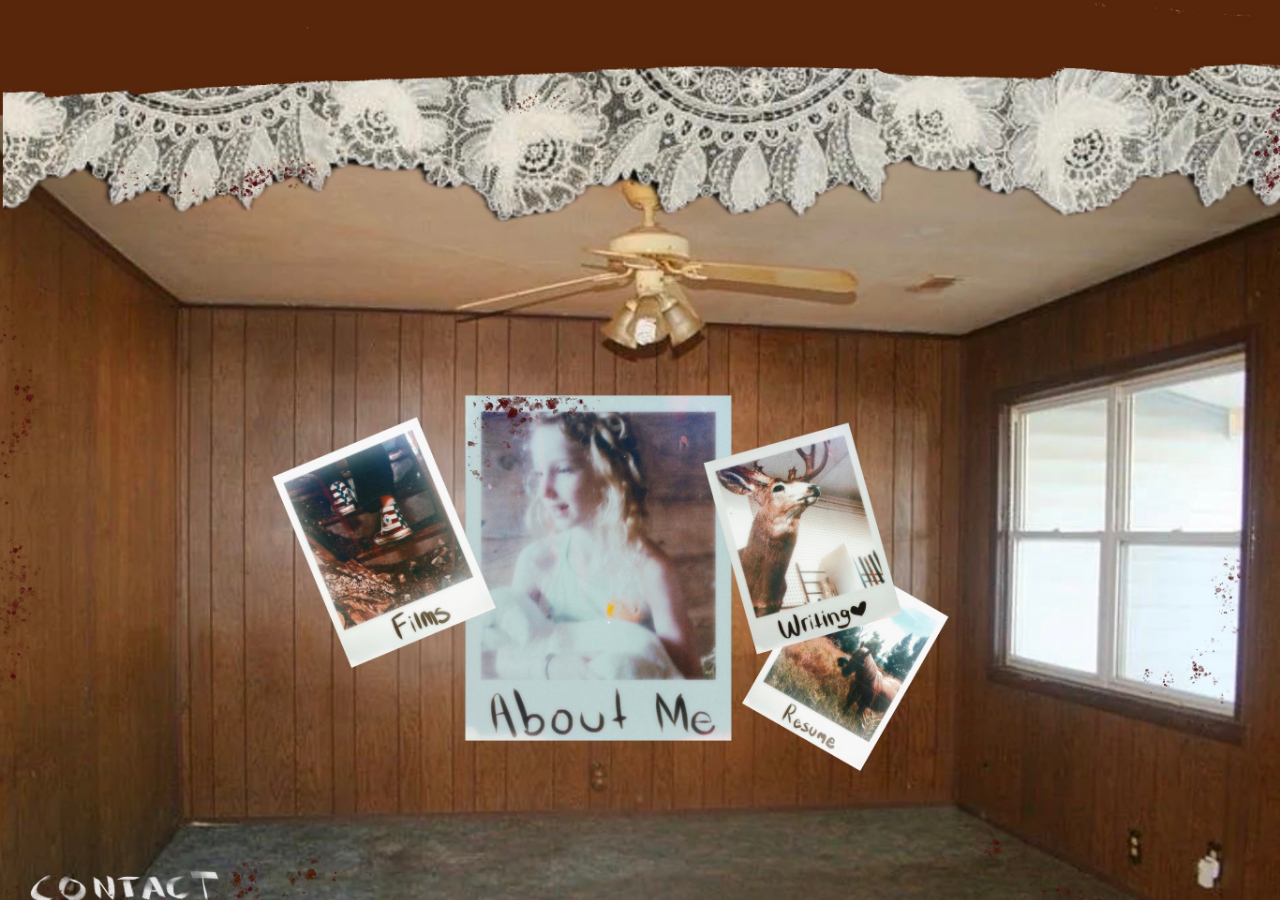
==== index.html @ 98b4d47c "Initial Anya portfolio site" ====
<!doctype html>
<html lang="en">
  <head>
    <meta charset="utf-8">
    <meta name="viewport" content="width=device-width, initial-scale=1">
    <title>Anya Gorder</title>
    <meta name="description" content="Portfolio website for film student Anya Gorder.">
    <link rel="stylesheet" href="styles.css">
  </head>
  <body class="home-page">
    <main class="room" aria-label="Anya Gorder portfolio">
      <div class="paint-strip" aria-hidden="true"></div>
      <div class="lace" aria-hidden="true"></div>
      <div class="ceiling">
        <div class="fan" aria-hidden="true">
          <span></span>
          <span></span>
          <span></span>
          <span></span>
          <i></i>
        </div>
      </div>
      <div class="back-wall" aria-hidden="true"></div>
      <div class="left-wall" aria-hidden="true"></div>
      <div class="right-wall" aria-hidden="true">
        <div class="window">
          <span></span>
          <span></span>
          <span></span>
          <span></span>
        </div>
      </div>
      <div class="floor" aria-hidden="true"></div>
      <div class="speckles speckles-left" aria-hidden="true"></div>
      <div class="speckles speckles-right" aria-hidden="true"></div>
      <div class="speckles speckles-bottom" aria-hidden="true"></div>

      <nav class="polaroids" aria-label="Portfolio sections">
        <a class="polaroid polaroid-films" href="films.html" aria-label="Films">
          <img src="assets/Films.jpeg" alt="Films" onerror="this.style.display='none'">
          <span class="fallback-card fallback-films"><b></b><em>Films</em></span>
        </a>
        <a class="polaroid polaroid-about" href="about.html" aria-label="About Me">
          <img src="assets/About Me.jpeg" alt="About Me" onerror="this.style.display='none'">
          <span class="fallback-card fallback-about"><b></b><em>About Me</em></span>
        </a>
        <a class="polaroid polaroid-writing" href="writing.html" aria-label="Writing">
          <img src="assets/Writing.jpeg" alt="Writing" onerror="this.style.display='none'">
          <span class="fallback-card fallback-writing"><b></b><em>Writing&hearts;</em></span>
        </a>
        <a class="polaroid polaroid-resume" href="resume.html" aria-label="Resume">
          <img src="assets/Resume.jpeg" alt="Resume" onerror="this.style.display='none'">
          <span class="fallback-card fallback-resume"><b></b><em>Resume</em></span>
        </a>
      </nav>

      <a class="contact-link" href="contact.html">CONTACT</a>
    </main>
  </body>
</html>
---- styles.css ----
:root {
  --paper: #f5f2e8;
  --ink: #1d1712;
  --blood: #661116;
}

* {
  box-sizing: border-box;
}

html,
body {
  min-height: 100%;
  margin: 0;
}

body {
  background: #170d08;
  color: var(--paper);
  font-family: "Marker Felt", "Bradley Hand", "Comic Sans MS", cursive;
  overflow-x: hidden;
}

a {
  color: inherit;
}

.room {
  position: relative;
  min-height: 100svh;
  width: 100vw;
  overflow: hidden;
  background: #170d08 url("assets/Background.jpeg") center center / cover no-repeat;
  isolation: isolate;
}

.room::before {
  content: "";
  position: absolute;
  inset: 0;
  pointer-events: none;
  background:
    radial-gradient(circle at 12% 96%, rgba(255, 255, 255, 0.16), transparent 2.5%),
    radial-gradient(circle at 96% 96%, rgba(255, 255, 255, 0.16), transparent 1.6%),
    linear-gradient(90deg, rgba(35, 14, 7, 0.8), transparent 10%, transparent 88%, rgba(35, 14, 7, 0.9)),
    radial-gradient(ellipse at center, transparent 48%, rgba(0, 0, 0, 0.46) 100%);
  mix-blend-mode: multiply;
  z-index: 20;
}

.home-page .room::before {
  display: none;
}

.paint-strip,
.lace,
.ceiling,
.back-wall,
.left-wall,
.right-wall,
.floor,
.speckles {
  display: none;
}

.paint-strip {
  position: absolute;
  top: 2.3%;
  left: -1.5%;
  width: 103%;
  height: 9.2%;
  background: #5b2308;
  border-top: 10px solid #050505;
  border-bottom: 10px solid #050505;
  clip-path: polygon(0 0, 11% 0, 14% 3%, 15% 17%, 15.3% 54%, 14.5% 67%, 23% 63%, 42% 58%, 58% 58%, 70% 62%, 86% 67%, 100% 64%, 100% 100%, 0 100%);
  transform: rotate(-0.8deg);
  z-index: 10;
}

.paint-strip::after {
  content: "";
  position: absolute;
  inset: 6px 0 auto 14.4%;
  height: 9px;
  background: #020202;
  transform: rotate(0.6deg);
}

.lace {
  position: absolute;
  top: 10.6%;
  left: 0;
  right: 0;
  height: 15.7%;
  z-index: 9;
  opacity: 0.92;
  filter: contrast(1.35) grayscale(0.7);
  background:
    radial-gradient(circle at 6% 58%, transparent 0 39px, rgba(236, 236, 226, 0.9) 40px 65px, transparent 66px),
    radial-gradient(circle at 14% 10%, transparent 0 35px, rgba(236, 236, 226, 0.88) 36px 61px, transparent 62px),
    radial-gradient(circle at 24% 54%, transparent 0 46px, rgba(236, 236, 226, 0.9) 47px 77px, transparent 78px),
    radial-gradient(circle at 34% 12%, transparent 0 39px, rgba(236, 236, 226, 0.9) 40px 66px, transparent 67px),
    radial-gradient(circle at 47% 57%, transparent 0 51px, rgba(236, 236, 226, 0.92) 52px 83px, transparent 84px),
    radial-gradient(circle at 61% 8%, transparent 0 38px, rgba(236, 236, 226, 0.86) 39px 64px, transparent 65px),
    radial-gradient(circle at 75% 56%, transparent 0 48px, rgba(236, 236, 226, 0.9) 49px 78px, transparent 79px),
    radial-gradient(circle at 89% 14%, transparent 0 40px, rgba(236, 236, 226, 0.88) 41px 66px, transparent 67px),
    repeating-radial-gradient(circle at 50% 0%, rgba(30, 30, 30, 0.36) 0 2px, transparent 3px 11px),
    linear-gradient(180deg, #d8d9cf, #efeee4 39%, rgba(238, 238, 229, 0.86) 67%, transparent 68%);
  background-size: auto, auto, auto, auto, auto, auto, auto, auto, 145px 145px, auto;
  clip-path: polygon(0 0, 100% 0, 100% 68%, 98% 63%, 96% 85%, 93% 66%, 90% 75%, 87% 61%, 84% 83%, 81% 65%, 78% 72%, 75% 57%, 71% 84%, 68% 63%, 64% 76%, 61% 58%, 57% 83%, 53% 63%, 49% 74%, 45% 58%, 41% 82%, 38% 61%, 34% 77%, 31% 60%, 27% 86%, 23% 64%, 20% 75%, 16% 59%, 13% 86%, 9% 66%, 6% 76%, 3% 63%, 0 75%);
}

.ceiling {
  position: absolute;
  top: 13%;
  left: 2.5%;
  width: 95%;
  height: 33%;
  background:
    radial-gradient(ellipse at 51% 43%, rgba(255, 246, 207, 0.22), transparent 24%),
    linear-gradient(180deg, #a98962, #b69570 57%, #8a6545);
  clip-path: polygon(7% 0, 93% 0, 100% 79%, 76% 100%, 25% 98%, 0 78%);
  box-shadow: inset 0 -12px 24px rgba(34, 13, 4, 0.4);
  z-index: 1;
}

.fan {
  position: absolute;
  top: 26%;
  left: 50%;
  width: 15.5vw;
  height: 13vw;
  transform: translateX(-50%) rotate(3deg);
  opacity: 0.82;
}

.fan span {
  position: absolute;
  left: 50%;
  top: 47%;
  width: 12vw;
  height: 1.2vw;
  transform-origin: left center;
  border-radius: 60% 12% 12% 60%;
  background: linear-gradient(90deg, #d6af6a, #b58039);
  box-shadow: 0 2px 8px rgba(41, 19, 6, 0.35);
}

.fan span:nth-child(1) {
  transform: rotate(6deg);
}

.fan span:nth-child(2) {
  transform: rotate(95deg);
}

.fan span:nth-child(3) {
  transform: rotate(184deg);
}

.fan span:nth-child(4) {
  transform: rotate(273deg);
}

.fan i {
  position: absolute;
  top: 37%;
  left: 45%;
  width: 3.5vw;
  height: 3.5vw;
  border-radius: 50%;
  background:
    radial-gradient(circle at 45% 68%, #fff7d9 0 20%, transparent 21%),
    radial-gradient(circle at 72% 51%, #fff7d9 0 17%, transparent 18%),
    #bd8b47;
  box-shadow: 0 0 0 1.5vw rgba(150, 86, 36, 0.34);
}

.back-wall,
.left-wall,
.right-wall,
.floor {
  position: absolute;
  z-index: 0;
}

.back-wall {
  left: 14%;
  right: 14%;
  top: 31.8%;
  height: 56%;
  background:
    repeating-linear-gradient(90deg, rgba(42, 17, 7, 0.34) 0 3px, transparent 4px 58px),
    linear-gradient(90deg, #8b502b, #9d6236 16%, #89502b 62%, #77411f);
  box-shadow: inset 0 0 44px rgba(28, 11, 4, 0.45);
}

.left-wall {
  left: 0;
  top: 23%;
  width: 25%;
  height: 67%;
  clip-path: polygon(0 0, 100% 37%, 100% 100%, 0 100%);
  background:
    repeating-linear-gradient(89deg, rgba(39, 15, 6, 0.35) 0 2px, transparent 3px 44px),
    linear-gradient(90deg, #6b371b, #8b4d28);
}

.right-wall {
  right: 0;
  top: 23%;
  width: 25%;
  height: 67%;
  clip-path: polygon(0 37%, 100% 0, 100% 100%, 0 100%);
  background:
    repeating-linear-gradient(90deg, rgba(41, 15, 7, 0.36) 0 2px, transparent 3px 47px),
    linear-gradient(90deg, #77401f, #5a2d17);
}

.window {
  position: absolute;
  top: 31%;
  left: 30%;
  width: 66%;
  height: 28%;
  transform: perspective(45vw) rotateY(-8deg);
  border: 7px solid #4f2a18;
  background: #e8f3ef;
  box-shadow: 0 3px 18px rgba(12, 6, 3, 0.42);
}

.window span {
  position: absolute;
  background: rgba(63, 45, 33, 0.46);
}

.window span:nth-child(1),
.window span:nth-child(2) {
  width: 4px;
  top: 0;
  bottom: 0;
}

.window span:nth-child(1) {
  left: 50%;
}

.window span:nth-child(2) {
  display: none;
}

.window span:nth-child(3),
.window span:nth-child(4) {
  height: 4px;
  left: 0;
  right: 0;
}

.window span:nth-child(3) {
  top: 51%;
}

.window span:nth-child(4) {
  display: none;
}

.floor {
  left: 0;
  right: 0;
  bottom: 0;
  height: 14.5%;
  background:
    radial-gradient(ellipse at 45% 15%, rgba(220, 220, 196, 0.13), transparent 31%),
    linear-gradient(180deg, #4d4e43, #33382f);
  clip-path: polygon(12% 0, 88% 0, 100% 100%, 0 100%);
}

.speckles {
  position: absolute;
  z-index: 12;
  pointer-events: none;
  opacity: 0.78;
  filter: blur(0.3px);
  background:
    radial-gradient(circle at 12% 9%, var(--blood) 0 2px, transparent 3px),
    radial-gradient(circle at 28% 66%, var(--blood) 0 3px, transparent 4px),
    radial-gradient(circle at 45% 34%, var(--blood) 0 2px, transparent 3px),
    radial-gradient(circle at 62% 78%, var(--blood) 0 2px, transparent 3px),
    radial-gradient(circle at 83% 18%, var(--blood) 0 3px, transparent 4px),
    radial-gradient(circle at 93% 51%, var(--blood) 0 2px, transparent 3px);
  background-size: 52px 65px;
}

.speckles-left {
  left: 0;
  top: 19%;
  width: 15%;
  height: 56%;
}

.speckles-right {
  right: 0;
  top: 12%;
  width: 13%;
  height: 69%;
}

.speckles-bottom {
  left: 0;
  bottom: 0;
  width: 36%;
  height: 16%;
}

.polaroids {
  position: absolute;
  inset: 0;
  z-index: 14;
}

.polaroid {
  position: absolute;
  display: block;
  text-decoration: none;
  filter: drop-shadow(0 12px 14px rgba(21, 8, 3, 0.38));
  transition: transform 160ms ease, filter 160ms ease;
  -webkit-tap-highlight-color: transparent;
}

.polaroid:focus-visible {
  outline: 4px solid rgba(255, 255, 255, 0.72);
  outline-offset: 8px;
}

.polaroid:hover {
  filter: drop-shadow(0 17px 18px rgba(18, 7, 3, 0.5));
}

.home-page .polaroid {
  filter: none;
}

.home-page .polaroid:hover {
  filter: none;
}

.home-page .polaroid img,
.home-page .fallback-card {
  display: none;
}

.polaroid img,
.fallback-card {
  display: block;
  width: 100%;
  height: 100%;
}

.polaroid img {
  object-fit: contain;
}

.polaroid img[src] {
  position: relative;
  z-index: 2;
}

.polaroid img:not([complete]),
.polaroid img[alt] {
  font-size: 0;
}

.fallback-card {
  position: absolute;
  inset: 0;
  z-index: 1;
  padding: 7.5% 7.5% 18%;
  background: #f8f5ec;
  box-shadow: inset 0 0 18px rgba(47, 35, 26, 0.16);
}

.fallback-card b {
  display: block;
  width: 100%;
  height: 100%;
  filter: saturate(0.9) contrast(0.9);
  box-shadow: inset 0 0 20px rgba(255, 255, 255, 0.3);
}

.fallback-card em {
  position: absolute;
  left: 10%;
  right: 7%;
  bottom: 2%;
  color: #2b221b;
  font-size: clamp(23px, 4.4vw, 74px);
  font-style: normal;
  line-height: 1;
  text-align: center;
}

.fallback-about b {
  background:
    radial-gradient(ellipse at 37% 50%, rgba(240, 255, 255, 0.72), rgba(205, 225, 221, 0.62) 27%, transparent 39%),
    radial-gradient(circle at 54% 18%, #3d2a1f 0 10%, transparent 20%),
    linear-gradient(90deg, rgba(223, 238, 236, 0.8), rgba(116, 76, 63, 0.62)),
    #c7a18a;
}

.fallback-films b {
  background:
    radial-gradient(ellipse at 62% 41%, #d4d7c8 0 7%, transparent 14%),
    radial-gradient(ellipse at 45% 41%, #e8e8de 0 7%, transparent 14%),
    linear-gradient(110deg, #5b321f, #202123 48%, #8d4d31);
}

.fallback-writing b {
  background:
    radial-gradient(ellipse at 18% 26%, #87512b 0 21%, transparent 34%),
    radial-gradient(ellipse at 58% 75%, #f8f2da 0 18%, transparent 24%),
    linear-gradient(135deg, #dad4c6, #efe9d6);
}

.fallback-resume b {
  background:
    radial-gradient(ellipse at 61% 56%, #8a5031 0 17%, transparent 28%),
    linear-gradient(180deg, #c8f2ee, #f8efc6 44%, #7a6843);
}

.polaroid-films {
  left: 21.5%;
  top: 47.5%;
  width: 18.6%;
  aspect-ratio: 0.757;
  transform: rotate(-20deg);
}

.polaroid-films:hover {
  transform: rotate(-18deg) translateY(-0.5vw);
}

.polaroid-about {
  left: 36.2%;
  top: 44.4%;
  width: 21.2%;
  aspect-ratio: 0.771;
  transform: rotate(0deg);
  z-index: 3;
}

.polaroid-about:hover {
  transform: translateY(-0.45vw) scale(1.01);
}

.polaroid-writing {
  left: 54.9%;
  top: 47.2%;
  width: 16.2%;
  aspect-ratio: 0.757;
  transform: rotate(-15deg);
  z-index: 4;
}

.polaroid-writing:hover {
  transform: rotate(-13deg) translateY(-0.45vw);
}

.polaroid-resume {
  left: 59.5%;
  top: 63.8%;
  width: 15.2%;
  aspect-ratio: 0.766;
  transform: rotate(24deg);
  z-index: 2;
}

.polaroid-resume:hover {
  transform: rotate(22deg) translateY(-0.4vw);
}

.contact-link {
  position: absolute;
  left: 2.3%;
  bottom: 2.7%;
  z-index: 15;
  color: rgba(255, 255, 255, 0.92);
  text-decoration: none;
  font-size: clamp(28px, 4.2vw, 84px);
  line-height: 0.8;
  letter-spacing: 0;
  text-shadow:
    2px 2px 0 rgba(0, 0, 0, 0.34),
    -1px 1px 0 rgba(255, 255, 255, 0.2);
  transform: rotate(-2deg);
}

.home-page .contact-link {
  width: 17%;
  height: 8%;
  color: transparent;
  text-shadow: none;
}

.contact-link:hover,
.contact-link:focus-visible {
  color: #fff;
}

.content-page .room {
  min-height: 100svh;
}

.page-panel {
  position: relative;
  z-index: 16;
  width: min(740px, calc(100vw - 34px));
  margin: 15svh auto 8svh;
  padding: clamp(26px, 4vw, 54px);
  color: #211711;
  background: rgba(247, 242, 227, 0.94);
  box-shadow: 0 16px 28px rgba(20, 7, 2, 0.45), inset 0 0 22px rgba(90, 62, 38, 0.14);
  transform: rotate(-0.7deg);
}

.page-panel h1 {
  margin: 0 0 18px;
  font-size: clamp(46px, 8vw, 92px);
  font-weight: 400;
  line-height: 0.9;
  letter-spacing: 0;
}

.page-panel p,
.page-panel li {
  font-family: Georgia, "Times New Roman", serif;
  font-size: clamp(18px, 2vw, 24px);
  line-height: 1.5;
}

.page-panel p {
  margin: 0 0 16px;
}

.page-panel ul {
  margin: 0;
  padding-left: 24px;
}

.back-home {
  display: inline-block;
  margin-top: 22px;
  color: #211711;
  font-size: clamp(28px, 4vw, 48px);
  text-decoration: none;
}

.back-home:hover,
.back-home:focus-visible {
  text-decoration: underline;
}

@media (max-aspect-ratio: 1/1) {
  .room {
    min-height: 100svh;
  }

  .paint-strip {
    height: 8.5%;
  }

  .lace {
    top: 9.7%;
    height: 12%;
  }

  .ceiling {
    top: 13%;
    left: -26%;
    width: 152%;
    height: 25%;
  }

  .fan {
    width: 26vw;
    height: 23vw;
  }

  .back-wall {
    left: 0;
    right: 0;
    top: 32%;
    height: 58%;
  }

  .left-wall,
  .right-wall {
    opacity: 0.42;
  }

  .floor {
    height: 19%;
  }

  .polaroid-about {
    left: 30%;
    top: 43%;
    width: 48%;
  }

  .polaroid-films {
    left: 11%;
    top: 49%;
    width: 34%;
  }

  .polaroid-writing {
    left: 61%;
    top: 48.5%;
    width: 33%;
  }

  .polaroid-resume {
    left: 61%;
    top: 62%;
    width: 30%;
  }

  .contact-link {
    left: 4%;
    bottom: 3%;
  }
}
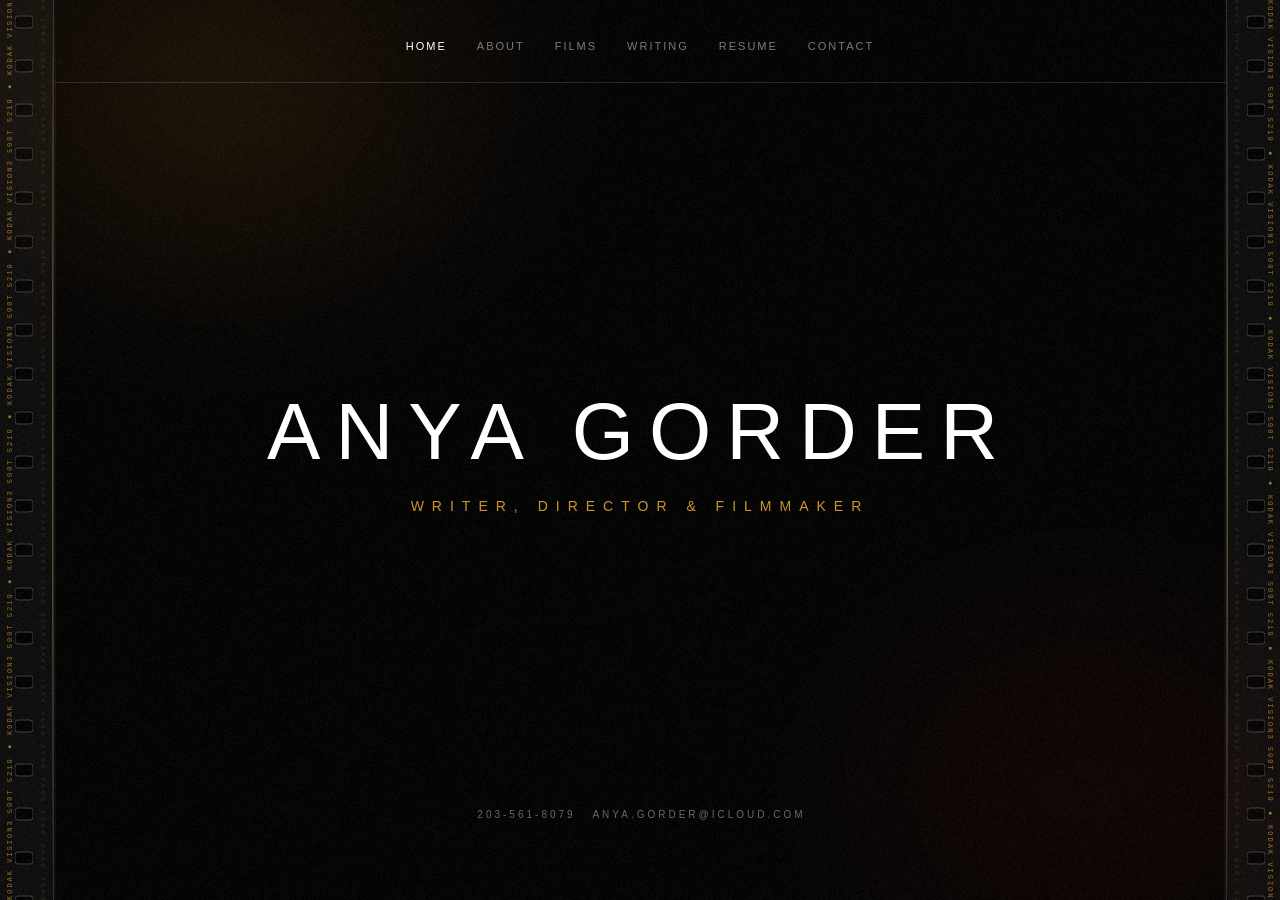
==== commit 4e2f1b86: "Add Oracle deploy script and publish site assets" ====
--- a/index.html
+++ b/index.html
@@ -1,60 +1,60 @@
 <!doctype html>
 <html lang="en">
-  <head>
-    <meta charset="utf-8">
-    <meta name="viewport" content="width=device-width, initial-scale=1">
-    <title>Anya Gorder</title>
-    <meta name="description" content="Portfolio website for film student Anya Gorder.">
-    <link rel="stylesheet" href="styles.css">
-  </head>
-  <body class="home-page">
-    <main class="room" aria-label="Anya Gorder portfolio">
-      <div class="paint-strip" aria-hidden="true"></div>
-      <div class="lace" aria-hidden="true"></div>
-      <div class="ceiling">
-        <div class="fan" aria-hidden="true">
-          <span></span>
-          <span></span>
-          <span></span>
-          <span></span>
-          <i></i>
-        </div>
+
+<head>
+  <meta charset="utf-8">
+  <meta name="viewport" content="width=device-width, initial-scale=1">
+  <title>Anya Gorder | Filmmaker</title>
+  <meta name="description" content="Portfolio website for filmmaker and writer Anya Gorder.">
+  <link rel="stylesheet" href="styles.css">
+</head>
+
+<body class="cinematic-theme">
+  <nav class="cinematic-nav home-nav">
+    <a href="index.html" class="active">HOME</a>
+    <a href="about.html">ABOUT</a>
+    <a href="films.html">FILMS</a>
+    <a href="writing.html">WRITING</a>
+    <a href="resume.html">RESUME</a>
+    <a href="contact.html">CONTACT</a>
+  </nav>
+
+  <main class="cinematic-main home-main">
+    <div class="home-hero">
+      <div class="home-hero-bg">
+        <video autoplay loop muted playsinline id="bg-video">
+          <source src="assets/movies/chrysalism%20(2160p).mp4#t=12" type="video/mp4">
+        </video>
       </div>
-      <div class="back-wall" aria-hidden="true"></div>
-      <div class="left-wall" aria-hidden="true"></div>
-      <div class="right-wall" aria-hidden="true">
-        <div class="window">
-          <span></span>
-          <span></span>
-          <span></span>
-          <span></span>
-        </div>
+      <div class="home-hero-content">
+        <h1 class="home-title">ANYA GORDER</h1>
+        <p class="home-subtitle">WRITER, DIRECTOR & FILMMAKER</p>
       </div>
-      <div class="floor" aria-hidden="true"></div>
-      <div class="speckles speckles-left" aria-hidden="true"></div>
-      <div class="speckles speckles-right" aria-hidden="true"></div>
-      <div class="speckles speckles-bottom" aria-hidden="true"></div>
+    </div>
+  </main>
 
-      <nav class="polaroids" aria-label="Portfolio sections">
-        <a class="polaroid polaroid-films" href="films.html" aria-label="Films">
-          <img src="assets/Films.jpeg" alt="Films" onerror="this.style.display='none'">
-          <span class="fallback-card fallback-films"><b></b><em>Films</em></span>
-        </a>
-        <a class="polaroid polaroid-about" href="about.html" aria-label="About Me">
-          <img src="assets/About Me.jpeg" alt="About Me" onerror="this.style.display='none'">
-          <span class="fallback-card fallback-about"><b></b><em>About Me</em></span>
-        </a>
-        <a class="polaroid polaroid-writing" href="writing.html" aria-label="Writing">
-          <img src="assets/Writing.jpeg" alt="Writing" onerror="this.style.display='none'">
-          <span class="fallback-card fallback-writing"><b></b><em>Writing&hearts;</em></span>
-        </a>
-        <a class="polaroid polaroid-resume" href="resume.html" aria-label="Resume">
-          <img src="assets/Resume.jpeg" alt="Resume" onerror="this.style.display='none'">
-          <span class="fallback-card fallback-resume"><b></b><em>Resume</em></span>
-        </a>
-      </nav>
+  <footer class="cinematic-footer home-footer">
+    <p>203-561-8079&nbsp;&nbsp; ANYA.GORDER@ICLOUD.COM</p>
+  </footer>
 
-      <a class="contact-link" href="contact.html">CONTACT</a>
-    </main>
-  </body>
-</html>
+  <script src="film-effects.js"></script>
+  <script>
+    document.addEventListener("DOMContentLoaded", function () {
+      const bgVideo = document.getElementById('bg-video');
+      if (bgVideo) {
+        // Force start at 12s
+        bgVideo.currentTime = 12;
+
+        // Ensure it loops back to 12s instead of 0s
+        bgVideo.addEventListener('timeupdate', function () {
+          if (bgVideo.duration && bgVideo.currentTime >= bgVideo.duration - 0.5) {
+            bgVideo.currentTime = 12;
+            bgVideo.play();
+          }
+        });
+      }
+    });
+  </script>
+</body>
+
+</html>
--- a/styles.css
+++ b/styles.css
@@ -2,10 +2,27 @@
   --paper: #f5f2e8;
   --ink: #1d1712;
   --blood: #661116;
+  --hand-font: "Faith Collapsing", "Marker Felt", "Bradley Hand", "Comic Sans MS", cursive;
+}
+
+@font-face {
+  font-family: "Faith Collapsing";
+  font-style: normal;
+  font-weight: 400;
+  font-display: swap;
+  src: url("assets/fonts/Faith%20Collapsing.ttf") format("truetype");
 }
 
 * {
   box-sizing: border-box;
+  /* Hide scrollbar for IE, Edge and Firefox */
+  -ms-overflow-style: none;
+  scrollbar-width: none;
+}
+
+/* Hide scrollbar for Chrome, Safari and Opera */
+::-webkit-scrollbar {
+  display: none;
 }
 
 html,
@@ -17,7 +34,7 @@
 body {
   background: #170d08;
   color: var(--paper);
-  font-family: "Marker Felt", "Bradley Hand", "Comic Sans MS", cursive;
+  font-family: var(--hand-font);
   overflow-x: hidden;
 }
 
@@ -337,16 +354,34 @@
 }
 
 .home-page .polaroid {
+  z-index: 16;
   filter: none;
 }
 
-.home-page .polaroid:hover {
+.home-page .polaroid:hover,
+.home-page .polaroid:focus-visible {
+  z-index: 30;
   filter: none;
 }
 
-.home-page .polaroid img,
 .home-page .fallback-card {
   display: none;
+}
+
+.home-page .polaroid img {
+  display: block;
+  opacity: 0;
+  pointer-events: none;
+  transform: scale(0.98);
+  transform-origin: center center;
+  transition: opacity 150ms ease, transform 180ms ease;
+  filter: drop-shadow(0 22px 20px rgba(14, 6, 3, 0.55));
+}
+
+.home-page .polaroid:hover img,
+.home-page .polaroid:focus-visible img {
+  opacity: 1;
+  transform: translateY(-8%) scale(1.14);
 }
 
 .polaroid img,
@@ -485,7 +520,7 @@
   z-index: 15;
   color: rgba(255, 255, 255, 0.92);
   text-decoration: none;
-  font-size: clamp(28px, 4.2vw, 84px);
+  font-size: clamp(30px, 4vw, 78px);
   line-height: 0.8;
   letter-spacing: 0;
   text-shadow:
@@ -495,10 +530,11 @@
 }
 
 .home-page .contact-link {
-  width: 17%;
-  height: 8%;
-  color: transparent;
-  text-shadow: none;
+  color: rgba(255, 255, 255, 0.96);
+  padding: 0.15em 0.18em 0.05em;
+  text-shadow:
+    3px 3px 0 rgba(0, 0, 0, 0.42),
+    -1px 1px 0 rgba(255, 255, 255, 0.22);
 }
 
 .contact-link:hover,
@@ -559,6 +595,122 @@
   text-decoration: underline;
 }
 
+/* About Page Specific Styles */
+.back-btn {
+  position: absolute;
+  top: 20px;
+  left: 22px;
+  font-family: var(--hand-font);
+  font-size: clamp(18px, 2.5vw, 28px);
+  color: #211711;
+  text-decoration: none;
+  display: inline-flex;
+  align-items: center;
+  gap: 4px;
+  opacity: 0.8;
+  transition: opacity 0.2s ease, transform 0.2s ease;
+  z-index: 10;
+}
+
+.back-btn:hover {
+  opacity: 1;
+  transform: translateX(-4px);
+}
+
+.about-content {
+  display: grid;
+  grid-template-columns: 1.25fr 0.75fr;
+  gap: 36px;
+  margin-top: 24px;
+  align-items: start;
+}
+
+.about-text-column {
+  display: flex;
+  flex-direction: column;
+}
+
+.about-text-column h1 {
+  margin-top: 10px;
+}
+
+.about-media-column {
+  display: flex;
+  justify-content: center;
+  align-items: center;
+  padding: 10px;
+}
+
+.polaroid-photo-frame {
+  position: relative;
+  background: #f8f5ec;
+  padding: 12px 12px 24px 12px;
+  box-shadow: 0 8px 16px rgba(0, 0, 0, 0.25), inset 0 0 10px rgba(47, 35, 26, 0.1);
+  transform: rotate(2deg);
+  max-width: 250px;
+  width: 100%;
+  transition: transform 0.3s ease;
+}
+
+.polaroid-photo-frame:hover {
+  transform: rotate(0deg) scale(1.03);
+}
+
+.polaroid-photo-inner {
+  background: #2b221b;
+  width: 100%;
+  aspect-ratio: 1;
+  overflow: hidden;
+  box-shadow: inset 0 0 10px rgba(0, 0, 0, 0.6);
+  display: flex;
+  justify-content: center;
+  align-items: center;
+}
+
+.polaroid-image {
+  width: 100%;
+  height: 100%;
+  object-fit: cover;
+  filter: sepia(0.15) contrast(0.95);
+}
+
+.polaroid-caption {
+  font-family: var(--hand-font);
+  color: #2b221b;
+  font-size: clamp(18px, 2.2vw, 26px);
+  text-align: center;
+  margin-top: 12px;
+  line-height: 1;
+}
+
+.tape-strip {
+  position: absolute;
+  top: -14px;
+  left: 50%;
+  transform: translateX(-50%) rotate(-3deg);
+  width: 80px;
+  height: 24px;
+  background-color: rgba(226, 212, 178, 0.55);
+  backdrop-filter: blur(1px);
+  box-shadow: 0 1px 2px rgba(0, 0, 0, 0.05);
+  border-left: 2px dashed rgba(255, 255, 255, 0.3);
+  border-right: 2px dashed rgba(255, 255, 255, 0.3);
+  z-index: 5;
+}
+
+/* Responsive adjustments for About Page */
+@media (max-width: 768px) {
+  .about-content {
+    grid-template-columns: 1fr;
+    gap: 40px;
+  }
+
+  .about-media-column {
+    order: -1;
+    margin-top: 20px;
+  }
+}
+
 @media (max-aspect-ratio: 1/1) {
   .room {
     min-height: 100svh;
@@ -630,3 +782,1448 @@
     bottom: 3%;
   }
 }
+
+/* ========================================================
+   CINEMATIC ABOUT PAGE (DARK THEME)
+   ======================================================== */
+.cinematic-about {
+  background-color: #0c0c0c;
+  color: #ededed;
+  font-family: -apple-system, BlinkMacSystemFont, "Segoe UI", Roboto, Helvetica, Arial, sans-serif;
+  margin: 0;
+  padding: 0;
+  overflow-x: hidden;
+}
+
+.cinematic-nav {
+  display: flex;
+  justify-content: center;
+  align-items: center;
+  gap: 30px;
+  padding: 30px 20px;
+  background-color: #050505;
+  border-bottom: 1px solid #222;
+}
+
+.cinematic-nav a {
+  color: #777;
+  text-decoration: none;
+  font-size: 11px;
+  letter-spacing: 2px;
+  text-transform: uppercase;
+  transition: color 0.3s ease;
+}
+
+.cinematic-nav a:hover,
+.cinematic-nav a.active {
+  color: #fff;
+}
+
+.cinematic-hero {
+  position: relative;
+  display: flex;
+  align-items: center;
+  justify-content: flex-start;
+  padding: 100px 8%;
+  min-height: 85vh;
+  background-color: #000;
+  background-image: 
+    linear-gradient(to right, rgba(12, 12, 12, 0.95) 30%, rgba(12, 12, 12, 0.3) 100%), 
+    linear-gradient(to right, transparent 35%, #000 65%),
+    url('assets/about_presentation.jpg');
+  background-blend-mode: normal, color, normal;
+  background-size: cover;
+  background-position: right 20%;
+  border-bottom: 1px solid #222;
+}
+
+.hero-content {
+  max-width: 600px;
+  z-index: 2;
+}
+
+.hero-content h1 {
+  font-size: clamp(40px, 6vw, 70px);
+  font-weight: 300;
+  margin: 0;
+  letter-spacing: 4px;
+}
+
+.hero-content h2 {
+  font-size: clamp(14px, 2vw, 18px);
+  font-weight: 400;
+  letter-spacing: 3px;
+  color: #bbb;
+  margin-top: 10px;
+  margin-bottom: 50px;
+}
+
+.hero-buttons {
+  display: flex;
+  gap: 20px;
+  flex-wrap: wrap;
+}
+
+.btn-outline {
+  display: inline-block;
+  padding: 12px 24px;
+  border: 1px solid #555;
+  color: #ddd;
+  text-decoration: none;
+  font-size: 10px;
+  letter-spacing: 2px;
+  text-transform: uppercase;
+  transition: all 0.3s ease;
+}
+
+.btn-outline:hover {
+  border-color: #fff;
+  color: #fff;
+  background-color: rgba(255, 255, 255, 0.05);
+}
+
+.hero-logo {
+  margin-top: 80px;
+  font-size: 32px;
+  font-family: serif;
+  font-style: italic;
+  color: #fff;
+  opacity: 0.8;
+}
+
+.cinematic-main {
+  padding: 100px 8%;
+  background-color: #080808;
+}
+
+.section-title {
+  font-size: clamp(24px, 4vw, 36px);
+  font-weight: 300;
+  letter-spacing: 5px;
+  margin-bottom: 60px;
+  text-align: center;
+}
+
+.bio-container {
+  display: grid;
+  grid-template-columns: 1fr 1fr;
+  gap: 60px;
+  align-items: center;
+  max-width: 1200px;
+  margin: 0 auto;
+}
+
+.bio-image-col {
+  display: flex;
+  flex-direction: column;
+  align-items: center;
+}
+
+.bio-portrait {
+  width: 100%;
+  max-width: 450px;
+  height: auto;
+  border-radius: 2px;
+  box-shadow: 0 20px 40px rgba(0, 0, 0, 0.5);
+}
+
+.photo-credit {
+  font-size: 10px;
+  color: #666;
+  margin-top: 15px;
+  letter-spacing: 1px;
+}
+
+.bio-text-col {
+  color: #ccc;
+  font-size: 13px;
+  line-height: 2.2;
+  text-align: left;
+  max-width: 550px;
+}
+
+.bio-text-col p {
+  margin-bottom: 25px;
+}
+
+.bio-text-col em {
+  font-style: italic;
+  color: #fff;
+}
+
+.bio-footer-text {
+  margin-top: 50px;
+  color: #aaa;
+}
+
+.cinematic-footer {
+  padding: 60px 20px;
+  background-color: #050505;
+  text-align: center;
+  border-top: 1px solid #1a1a1a;
+}
+
+.cinematic-footer p {
+  font-size: 10px;
+  letter-spacing: 3px;
+  margin-right: -3px;
+  color: #666;
+  margin-bottom: 20px;
+}
+
+.social-icons {
+  display: flex;
+  justify-content: center;
+  gap: 20px;
+}
+
+.social-icons a {
+  color: #fff;
+  text-decoration: none;
+  font-size: 14px;
+  font-family: serif;
+  font-style: italic;
+  opacity: 0.7;
+  transition: opacity 0.3s;
+}
+
+.social-icons a:hover {
+  opacity: 1;
+}
+
+@media (max-width: 900px) {
+  .bio-container {
+    grid-template-columns: 1fr;
+  }
+
+  .bio-text-col {
+    text-align: left;
+    margin: 0 auto;
+  }
+
+  .cinematic-hero {
+    background-position: center;
+  }
+}
+
+/* ========================================================
+   CINEMATIC FILMS PAGE
+   ======================================================== */
+.cinematic-theme {
+  background-color: #080808;
+  color: #ededed;
+  font-family: -apple-system, BlinkMacSystemFont, "Segoe UI", Roboto, Helvetica, Arial, sans-serif;
+  margin: 0;
+  padding: 0;
+  overflow-x: hidden;
+}
+
+.cinematic-film-hero {
+  position: relative;
+  width: 100vw;
+  height: 70vh;
+  overflow: hidden;
+  display: flex;
+  align-items: center;
+  border-bottom: 1px solid #222;
+}
+
+.hero-video {
+  position: absolute;
+  top: 50%;
+  left: 50%;
+  min-width: 100%;
+  min-height: 100%;
+  width: auto;
+  height: auto;
+  transform: translateX(-50%) translateY(-50%);
+  z-index: 1;
+  object-fit: cover;
+}
+
+.hero-film-overlay {
+  position: absolute;
+  inset: 0;
+  background: linear-gradient(90deg, rgba(8, 8, 8, 1) 0%, rgba(8, 8, 8, 0.4) 50%, rgba(8, 8, 8, 0) 100%);
+  z-index: 2;
+}
+
+.hero-film-content {
+  position: absolute;
+  z-index: 3;
+  left: 4%;
+  top: 50%;
+  transform: translateY(-50%);
+  opacity: 0;
+  animation: initialFadeIn 2s ease-out forwards, moveToCorner 2s 3s cubic-bezier(0.25, 1, 0.5, 1) forwards;
+}
+
+.film-title {
+  font-family: "Cinzel", serif;
+  font-size: 6rem;
+  letter-spacing: 0.15em;
+  color: #fff;
+  margin: 0;
+  line-height: 1.1;
+  animation: shrinkTitle 2s 3s cubic-bezier(0.25, 1, 0.5, 1) forwards;
+}
+
+.film-director {
+  font-family: "Inter", sans-serif;
+  font-weight: 300;
+  font-size: 1.5rem;
+  letter-spacing: 0.2em;
+  color: #ddd;
+  margin: 0;
+  opacity: 0;
+  animation: fadeInDirector 1.5s 4.5s forwards;
+}
+
+@keyframes initialFadeIn {
+  0% { opacity: 0; }
+  100% { opacity: 1; }
+}
+
+@keyframes moveToCorner {
+  0% {
+    top: 50%;
+    transform: translateY(-50%);
+  }
+  100% {
+    top: 100%;
+    transform: translateY(calc(-100% - 50px));
+  }
+}
+
+@keyframes shrinkTitle {
+  0% { font-size: 6rem; }
+  100% { font-size: 3rem; }
+}
+
+@keyframes fadeInDirector {
+  0% { opacity: 0; transform: translateY(10px); }
+  100% { opacity: 1; transform: translateY(0); }
+}
+
+/* Accordion Gallery */
+.accordion-gallery {
+  display: flex;
+  flex-direction: row;
+  width: 100%;
+  height: 60vh;
+  max-height: 600px;
+  min-height: 400px;
+  overflow: hidden;
+  margin: 0 auto 100px;
+  border: 1px solid #222;
+}
+
+.accordion-item {
+  flex: 1;
+  position: relative;
+  overflow: hidden;
+  transition: flex 0.6s cubic-bezier(0.25, 0.8, 0.25, 1);
+  cursor: pointer;
+  border-right: 1px solid #222;
+}
+
+.accordion-item:last-child {
+  border-right: none;
+}
+
+.accordion-item:hover {
+  flex: 4;
+}
+
+.accordion-bg {
+  position: absolute;
+  top: 0;
+  left: 0;
+  width: 100%;
+  height: 100%;
+  object-fit: cover;
+  transition: transform 0.6s ease;
+  filter: grayscale(0.2) brightness(0.7) saturate(1.1);
+}
+
+.accordion-item:nth-child(1) .accordion-bg {
+  object-position: 80% center;
+  transform: scale(2.2);
+  transform-origin: 80% center;
+}
+
+.accordion-item:nth-child(1):hover .accordion-bg {
+  transform: scale(2.0);
+}
+
+.accordion-item:nth-child(4) .accordion-bg {
+  object-position: 25% center;
+}
+
+.accordion-item:hover .accordion-bg {
+  transform: scale(1.05);
+  filter: grayscale(0) brightness(1.1) saturate(1.2);
+}
+
+.accordion-overlay {
+  position: absolute;
+  inset: 0;
+  background: linear-gradient(0deg, rgba(0, 0, 0, 0.9) 0%, rgba(0, 0, 0, 0.2) 50%, rgba(0, 0, 0, 0.6) 100%);
+}
+
+.accordion-content {
+  position: absolute;
+  inset: 0;
+  display: flex;
+  flex-direction: column;
+  justify-content: center;
+  align-items: center;
+  padding: 20px;
+}
+
+.vertical-title-wrapper {
+  display: flex;
+  align-items: center;
+  gap: 8px;
+  transition: opacity 0.3s;
+}
+
+.vertical-title {
+  writing-mode: vertical-rl;
+  text-orientation: mixed;
+  transform: rotate(180deg);
+  margin: 0;
+  color: #fff;
+  font-size: 20px;
+  letter-spacing: 4px;
+  font-weight: 300;
+  white-space: nowrap;
+}
+
+.vertical-role {
+  writing-mode: vertical-rl;
+  text-orientation: mixed;
+  transform: rotate(180deg);
+  margin: 0;
+  color: #c8922a;
+  font-size: 11px;
+  letter-spacing: 3px;
+  font-weight: 400;
+  text-transform: uppercase;
+  white-space: nowrap;
+}
+
+.expanded-info {
+  opacity: 0;
+  transform: translateY(20px);
+  transition: all 0.5s ease;
+  transition-delay: 0s;
+  text-align: center;
+  display: flex;
+  flex-direction: column;
+  align-items: center;
+  justify-content: flex-end;
+  height: 100%;
+  padding-bottom: 40px;
+  position: absolute;
+  width: 80%;
+  bottom: 0;
+  pointer-events: none;
+}
+
+.accordion-item:hover .vertical-title-wrapper {
+  opacity: 0;
+}
+
+.accordion-item:hover .expanded-info {
+  opacity: 1;
+  transform: translateY(0);
+  transition-delay: 0.2s;
+  pointer-events: auto;
+}
+
+.expanded-info h3 {
+  font-size: clamp(20px, 3vw, 32px);
+  margin: 0 0 10px 0;
+  letter-spacing: 3px;
+  font-weight: 400;
+}
+
+.expanded-info p {
+  font-size: 13px;
+  color: #ccc;
+  margin-bottom: 20px;
+  max-width: 400px;
+  line-height: 1.6;
+}
+
+.watch-btn {
+  display: inline-block;
+  padding: 10px 20px;
+  border: 1px solid #fff;
+  font-size: 10px;
+  letter-spacing: 2px;
+  text-transform: uppercase;
+  background: rgba(0, 0, 0, 0.5);
+  transition: all 0.3s;
+}
+
+.watch-btn:hover {
+  background: #fff;
+  color: #000;
+}
+
+/* Modal */
+.video-modal {
+  display: none;
+  position: fixed;
+  inset: 0;
+  background-color: rgba(0, 0, 0, 0.95);
+  z-index: 9999;
+  justify-content: center;
+  align-items: center;
+  backdrop-filter: blur(5px);
+}
+
+.modal-content {
+  position: relative;
+  overflow: hidden;
+  width: 90%;
+  max-width: 1200px;
+  aspect-ratio: 16/9;
+  background: #000;
+  box-shadow: 0 0 50px rgba(0, 0, 0, 0.8);
+}
+
+.modal-content video {
+  width: 100%;
+  height: 100%;
+  outline: none;
+}
+
+.close-modal {
+  position: absolute;
+  top: 20px;
+  right: 20px;
+  color: #fff;
+  font-size: 40px;
+  font-weight: 100;
+  cursor: pointer;
+  transition: color 0.3s;
+}
+
+.close-modal:hover {
+  color: #888;
+}
+
+@media (max-width: 768px) {
+  .accordion-gallery {
+    flex-direction: column;
+    height: 80vh;
+  }
+
+  .accordion-item:hover {
+    flex: 3;
+  }
+
+  .vertical-title {
+    writing-mode: horizontal-tb;
+    transform: none;
+  }
+
+  .expanded-info {
+    width: 90%;
+  }
+}
+
+/* ========================================================
+   CINEMATIC RESUME PAGE
+   ======================================================== */
+.resume-main {
+  min-height: 80vh;
+  display: flex;
+  justify-content: center;
+  align-items: center;
+  padding: 60px 20px;
+}
+
+.resume-container {
+  width: 100%;
+  max-width: 800px;
+  background-color: #111;
+  border: 1px solid #333;
+  padding: 60px 40px;
+  box-shadow: 0 20px 50px rgba(0, 0, 0, 0.8);
+}
+
+.resume-content-box {
+  text-align: center;
+}
+
+.resume-content-box h2 {
+  font-size: clamp(28px, 4vw, 40px);
+  font-weight: 300;
+  letter-spacing: 5px;
+  margin: 0;
+  color: #fff;
+}
+
+.resume-content-box .subtitle {
+  font-size: 14px;
+  letter-spacing: 4px;
+  color: #888;
+  margin-top: 10px;
+  margin-bottom: 40px;
+}
+
+.resume-details {
+  text-align: left;
+  max-width: 600px;
+  margin: 0 auto 50px auto;
+  border-left: 2px solid #444;
+  padding-left: 20px;
+}
+
+.resume-details p {
+  font-size: 14px;
+  color: #ccc;
+  line-height: 1.8;
+  margin-bottom: 15px;
+}
+
+.resume-details strong {
+  color: #fff;
+  font-weight: 500;
+  letter-spacing: 1px;
+}
+
+.resume-download-section {
+  border-top: 1px solid #222;
+  padding-top: 40px;
+}
+
+.resume-download-section p {
+  font-size: 13px;
+  color: #999;
+  margin-bottom: 30px;
+  max-width: 500px;
+  margin-left: auto;
+  margin-right: auto;
+}
+
+.btn-large {
+  padding: 18px 40px;
+  font-size: 12px;
+  letter-spacing: 3px;
+  border-color: #777;
+}
+
+.btn-large:hover {
+  background-color: #fff;
+  color: #000;
+  border-color: #fff;
+}
+
+/* Resume Projects Link */
+.resume-projects {
+  text-align: left;
+  max-width: 600px;
+  margin: 0 auto 50px auto;
+  border-left: 2px solid #444;
+  padding-left: 20px;
+}
+
+.resume-projects-title {
+  font-size: 11px;
+  color: #777;
+  letter-spacing: 3px;
+  margin-bottom: 20px;
+  font-weight: 400;
+}
+
+.project-link {
+  display: flex;
+  justify-content: space-between;
+  align-items: center;
+  padding: 15px 20px;
+  margin-bottom: 10px;
+  background: rgba(255, 255, 255, 0.03);
+  border: 1px solid rgba(255, 255, 255, 0.05);
+  text-decoration: none;
+  transition: all 0.3s cubic-bezier(0.25, 0.8, 0.25, 1);
+  border-radius: 2px;
+}
+
+.project-link .project-title {
+  font-size: 14px;
+  color: #ddd;
+  font-weight: 500;
+  letter-spacing: 1px;
+  transition: color 0.3s;
+}
+
+.project-link .project-role {
+  font-size: 12px;
+  color: #888;
+  font-style: italic;
+  transition: color 0.3s;
+}
+
+.project-link:hover {
+  background: rgba(255, 255, 255, 0.08);
+  border-color: rgba(255, 255, 255, 0.2);
+  transform: translateX(10px);
+  box-shadow: -5px 5px 20px rgba(0, 0, 0, 0.5);
+}
+
+.project-link:hover .project-title {
+  color: #fff;
+}
+
+.project-link:hover .project-role {
+  color: #bbb;
+}
+
+/* ========================================================
+   CINEMATIC CONTACT PAGE
+   ======================================================== */
+.contact-main {
+  min-height: 80vh;
+  display: flex;
+  justify-content: center;
+  align-items: center;
+  padding: 80px 20px;
+}
+
+.contact-container {
+  display: grid;
+  grid-template-columns: 1fr 1.2fr;
+  gap: 80px;
+  max-width: 1100px;
+  width: 100%;
+}
+
+.contact-info {
+  display: flex;
+  flex-direction: column;
+  justify-content: center;
+}
+
+.contact-info .section-title {
+  text-align: left;
+  margin-bottom: 30px;
+}
+
+.contact-intro {
+  font-size: 15px;
+  color: #ccc;
+  line-height: 1.8;
+  margin-bottom: 40px;
+}
+
+.contact-details p {
+  font-size: 13px;
+  color: #999;
+  margin-bottom: 15px;
+  letter-spacing: 1px;
+}
+
+.contact-details strong {
+  color: #fff;
+  display: inline-block;
+  width: 80px;
+}
+
+.contact-socials {
+  margin-top: 50px;
+  display: flex;
+  gap: 20px;
+}
+
+.contact-socials a {
+  color: #888;
+  text-decoration: none;
+  font-size: 11px;
+  letter-spacing: 2px;
+  text-transform: uppercase;
+  transition: color 0.3s;
+}
+
+.contact-socials a:hover {
+  color: #fff;
+}
+
+.contact-form-wrapper {
+  background: #111;
+  padding: 50px;
+  border: 1px solid #333;
+  box-shadow: 0 20px 50px rgba(0, 0, 0, 0.5);
+}
+
+.cinematic-form .form-group {
+  margin-bottom: 30px;
+}
+
+.cinematic-form label {
+  display: block;
+  font-size: 10px;
+  color: #777;
+  letter-spacing: 3px;
+  margin-bottom: 10px;
+}
+
+.cinematic-form input,
+.cinematic-form textarea {
+  width: 100%;
+  background: transparent;
+  border: none;
+  border-bottom: 1px solid #444;
+  color: #fff;
+  padding: 10px 0;
+  font-size: 14px;
+  font-family: inherit;
+  transition: border-color 0.3s;
+  box-sizing: border-box;
+}
+
+.cinematic-form input:focus,
+.cinematic-form textarea:focus {
+  outline: none;
+  border-bottom-color: #fff;
+}
+
+.cinematic-form input::placeholder,
+.cinematic-form textarea::placeholder {
+  color: #444;
+}
+
+.cinematic-form button {
+  background: transparent;
+  width: 100%;
+  margin-top: 20px;
+  cursor: pointer;
+}
+
+/* ========================================================
+   CREDITS TICKER (CONTACT PAGE)
+   ======================================================== */
+.credits-ticker-wrapper {
+  position: relative;
+  height: 400px;
+  overflow: hidden;
+  background: #0a0a0a;
+  border: 1px solid #222;
+  box-shadow: inset 0 0 50px rgba(0, 0, 0, 0.9);
+  padding: 40px;
+}
+
+/* Fading gradients at top and bottom */
+.credits-ticker-wrapper::before,
+.credits-ticker-wrapper::after {
+  content: "";
+  position: absolute;
+  left: 0;
+  width: 100%;
+  height: 80px;
+  z-index: 2;
+  pointer-events: none;
+}
+
+.credits-ticker-wrapper::before {
+  top: 0;
+  background: linear-gradient(to bottom, #0a0a0a 0%, transparent 100%);
+}
+
+.credits-ticker-wrapper::after {
+  bottom: 0;
+  background: linear-gradient(to top, #0a0a0a 0%, transparent 100%);
+}
+
+.credits-ticker {
+  animation: scrollCredits 25s linear infinite;
+}
+
+.credit-block {
+  text-align: center;
+  margin-bottom: 50px;
+}
+
+.credit-role {
+  display: block;
+  font-family: "Courier New", Courier, monospace;
+  font-size: 10px;
+  letter-spacing: 3px;
+  color: #c8922a;
+  text-transform: uppercase;
+  margin-bottom: 8px;
+}
+
+.credit-title {
+  display: block;
+  font-size: 22px;
+  letter-spacing: 4px;
+  color: #fff;
+  margin-bottom: 6px;
+}
+
+.credit-detail {
+  display: block;
+  font-style: italic;
+  font-size: 12px;
+  color: #888;
+}
+
+@keyframes scrollCredits {
+  0% {
+    transform: translateY(0);
+  }
+
+  /* Translate up by exactly 50% (since the content is duplicated once) */
+  100% {
+    transform: translateY(-50%);
+  }
+}
+
+@media (max-width: 900px) {
+  .contact-container {
+    grid-template-columns: 1fr;
+    gap: 50px;
+  }
+
+  .contact-info .section-title {
+    text-align: center;
+  }
+
+  .contact-info {
+    text-align: center;
+  }
+
+  .contact-details strong {
+    width: auto;
+    margin-right: 10px;
+  }
+
+  .contact-socials {
+    justify-content: center;
+  }
+}
+
+/* ========================================================
+   FILM EFFECTS — body offset for sprocket strips
+   ======================================================== */
+.cinematic-theme {
+  padding-left: 56px;
+  padding-right: 56px;
+  position: relative;
+}
+
+/* Make sure the video modal still goes edge-to-edge */
+.video-modal {
+  left: 0;
+  right: 0;
+  margin: 0;
+  width: 100%;
+}
+
+/* ========================================================
+   WRITING PAGE
+   ======================================================== */
+.writing-main {
+  min-height: 100vh;
+  padding: 100px 20px 80px;
+  display: flex;
+  justify-content: center;
+}
+
+.writing-container {
+  max-width: 800px;
+  width: 100%;
+}
+
+.writing-intro {
+  color: #aaa;
+  margin-bottom: 60px;
+  font-size: 16px;
+  text-align: center;
+}
+
+.script-list {
+  display: flex;
+  flex-direction: column;
+  gap: 40px;
+}
+
+.script-card {
+  background: #111;
+  border: 1px solid #333;
+  box-shadow: 0 20px 50px rgba(0, 0, 0, 0.8);
+}
+
+.script-header {
+  padding: 40px;
+  display: flex;
+  justify-content: space-between;
+  align-items: flex-start;
+  gap: 20px;
+}
+
+.script-format {
+  display: inline-block;
+  font-size: 10px;
+  letter-spacing: 2px;
+  text-transform: uppercase;
+  color: #c8922a;
+  margin-bottom: 10px;
+}
+
+.script-title {
+  font-size: 24px;
+  letter-spacing: 3px;
+  margin: 0 0 15px 0;
+}
+
+.script-logline {
+  color: #ccc;
+  font-size: 14px;
+  line-height: 1.6;
+  margin: 0;
+}
+
+.toggle-script-btn {
+  width: 100%;
+  background: #111;
+  border: none;
+  border-top: 1px solid #333;
+  color: #c8922a;
+  padding: 15px;
+  font-size: 11px;
+  letter-spacing: 2px;
+  cursor: pointer;
+  transition: all 0.3s;
+  display: flex;
+  justify-content: center;
+  align-items: center;
+  gap: 10px;
+}
+
+.toggle-script-btn:hover {
+  background: rgba(200, 146, 42, 0.1);
+}
+
+.script-reader-dropdown {
+  max-height: 0;
+  overflow: hidden;
+  transition: max-height 0.5s cubic-bezier(0.4, 0, 0.2, 1);
+  background: #0a0a0a;
+  border-top: 1px solid #222;
+}
+
+.script-action-bar {
+  display: flex;
+  gap: 15px;
+  padding: 20px 40px;
+  background: #151515;
+  border-bottom: 1px solid #222;
+}
+
+.script-action-btn {
+  background: #222;
+  border: none;
+  color: #fff;
+  padding: 8px 16px;
+  font-size: 10px;
+  letter-spacing: 1px;
+  cursor: pointer;
+  transition: background 0.2s;
+}
+
+.script-action-btn:hover {
+  background: #333;
+}
+
+/* SCREENPLAY FORMATTING */
+.script-content {
+  padding: 40px;
+  font-family: "Courier New", Courier, monospace;
+  font-size: 14px;
+  line-height: 1.2;
+  color: #ddd;
+}
+
+.script-content p {
+  margin: 0 0 1em 0;
+}
+
+.scene-heading {
+  text-transform: uppercase;
+  margin-bottom: 1.5em !important;
+}
+
+.action {
+  margin-bottom: 1.5em !important;
+}
+
+.character {
+  text-transform: uppercase;
+  margin-left: 35%;
+  margin-bottom: 0 !important;
+}
+
+.parenthetical {
+  margin-left: 30%;
+  margin-bottom: 0 !important;
+}
+
+.dialogue {
+  margin-left: 20%;
+  margin-right: 20%;
+  margin-bottom: 1.5em !important;
+}
+
+@media (max-width: 600px) {
+  .script-header {
+    flex-direction: column;
+  }
+
+  .script-content {
+    padding: 20px;
+  }
+
+  .character {
+    margin-left: 20%;
+  }
+
+  .parenthetical {
+    margin-left: 15%;
+  }
+
+  .dialogue {
+    margin-left: 10%;
+    margin-right: 10%;
+  }
+}
+
+/* ========================================================
+   HOMEPAGE
+   ======================================================== */
+.home-main {
+  min-height: 100vh;
+  display: flex;
+  align-items: center;
+  justify-content: center;
+  position: relative;
+  overflow: hidden;
+}
+
+.home-nav {
+  position: absolute;
+  top: 0;
+  left: 0;
+  width: 100%;
+  z-index: 10;
+  background: linear-gradient(to bottom, rgba(0, 0, 0, 0.8) 0%, transparent 100%);
+  padding-top: 40px;
+}
+
+.home-footer {
+  position: absolute;
+  bottom: 0;
+  left: 0;
+  width: 100%;
+  z-index: 10;
+  background: transparent;
+  border-top: none;
+}
+
+.home-hero {
+  position: absolute;
+  inset: 0;
+  display: flex;
+  align-items: center;
+  justify-content: center;
+  text-align: center;
+}
+
+.home-hero-bg {
+  position: absolute;
+  inset: 0;
+  background-color: #000;
+  filter: brightness(0.6);
+  z-index: 1;
+  overflow: hidden;
+}
+
+.home-hero-bg video {
+  width: 100%;
+  height: 100%;
+  object-fit: cover;
+  pointer-events: none;
+}
+
+.home-hero-content {
+  position: relative;
+  z-index: 2;
+  display: flex;
+  flex-direction: column;
+  align-items: center;
+  gap: 20px;
+}
+
+.home-title {
+  font-size: 80px;
+  letter-spacing: 15px;
+  color: #fff;
+  margin: 0;
+  font-weight: 300;
+  text-shadow: 0 0 40px rgba(0, 0, 0, 0.8);
+  animation: cinematicFadeInScale 4s cubic-bezier(0.2, 0.8, 0.2, 1) forwards;
+  opacity: 0;
+  transform: scale(0.95);
+}
+
+.home-subtitle {
+  font-size: 14px;
+  letter-spacing: 8px;
+  color: #c8922a;
+  margin: 0;
+  text-transform: uppercase;
+  animation: cinematicFadeInUp 3s cubic-bezier(0.2, 0.8, 0.2, 1) 1.5s forwards;
+  opacity: 0;
+  transform: translateY(20px);
+}
+
+@keyframes cinematicFadeInScale {
+  0% {
+    opacity: 0;
+    transform: scale(0.95);
+  }
+
+  100% {
+    opacity: 1;
+    transform: scale(1);
+  }
+}
+
+@keyframes cinematicFadeInUp {
+  0% {
+    opacity: 0;
+    transform: translateY(20px);
+  }
+
+  100% {
+    opacity: 1;
+    transform: translateY(0);
+  }
+}
+
+@media (max-width: 900px) {
+  .home-title {
+    font-size: 40px;
+    letter-spacing: 8px;
+  }
+
+  .home-subtitle {
+    font-size: 10px;
+    letter-spacing: 4px;
+  }
+}
+
+/* Custom Video Player Controls */
+.video-controls {
+  position: absolute;
+  bottom: 0;
+  left: 0;
+  right: 0;
+  background: linear-gradient(to top, rgba(0,0,0,0.9) 0%, rgba(0,0,0,0.5) 50%, transparent 100%);
+  display: flex;
+  align-items: center;
+  padding: 20px 30px;
+  opacity: 0;
+  transition: opacity 0.3s ease;
+  z-index: 10;
+}
+
+.video-controls.visible {
+  opacity: 1;
+}
+
+.control-btn {
+  background: none;
+  border: none;
+  color: #fff;
+  cursor: pointer;
+  padding: 5px;
+  margin: 0 10px;
+  opacity: 0.8;
+  transition: all 0.2s;
+  display: flex;
+  align-items: center;
+  justify-content: center;
+}
+
+.control-btn:hover {
+  opacity: 1;
+  color: #c8922a;
+  transform: scale(1.1);
+}
+
+.progress-container {
+  flex-grow: 1;
+  height: 6px;
+  background: rgba(255,255,255,0.2);
+  margin: 0 20px;
+  border-radius: 3px;
+  cursor: pointer;
+  position: relative;
+  overflow: hidden;
+  transition: height 0.2s;
+}
+
+.progress-container:hover {
+  height: 8px;
+}
+
+.progress-bar {
+  position: absolute;
+  top: 0;
+  left: 0;
+  height: 100%;
+  background: #c8922a;
+  width: 0%;
+  pointer-events: none;
+  border-radius: 3px;
+}
+
+.time-display {
+  color: #aaa;
+  font-family: "Courier New", monospace;
+  font-size: 13px;
+  margin-right: 15px;
+  letter-spacing: 1px;
+}
+
+.center-play-indicator {
+  position: absolute;
+  top: 50%;
+  left: 50%;
+  transform: translate(-50%, -50%) scale(1);
+  color: #c8922a;
+  opacity: 0;
+  pointer-events: none;
+  transition: all 0.5s cubic-bezier(0.2, 0.8, 0.2, 1);
+  background: rgba(0,0,0,0.6);
+  border-radius: 50%;
+  padding: 20px;
+  display: flex;
+  justify-content: center;
+  align-items: center;
+  z-index: 5;
+}
+
+/* ========================================================
+   FULL RESUME STYLES
+   ======================================================== */
+.full-resume {
+  text-align: left;
+  max-width: 800px;
+  margin: 0 auto 40px auto;
+  color: #ccc;
+  font-family: -apple-system, BlinkMacSystemFont, "Segoe UI", Roboto, Helvetica, Arial, sans-serif;
+}
+
+.resume-intro {
+  font-size: 14px;
+  line-height: 1.6;
+  margin-bottom: 40px;
+  color: #bbb;
+}
+
+.resume-section-title {
+  font-size: 15px;
+  color: #fff;
+  border-bottom: 1px solid #333;
+  padding-bottom: 5px;
+  margin-top: 40px;
+  margin-bottom: 20px;
+  letter-spacing: 2px;
+  text-transform: uppercase;
+}
+
+.resume-item {
+  margin-bottom: 25px;
+}
+
+.resume-item-header {
+  display: flex;
+  justify-content: space-between;
+  align-items: baseline;
+  margin-bottom: 4px;
+}
+
+.resume-item-title {
+  font-size: 16px;
+  font-weight: 600;
+  color: #eee;
+}
+
+.resume-item-date {
+  font-size: 14px;
+  color: #999;
+}
+
+.resume-item-subtitle {
+  display: flex;
+  justify-content: space-between;
+  font-size: 14px;
+  font-style: italic;
+  color: #aaa;
+  margin-bottom: 10px;
+}
+
+.resume-item-bullets {
+  margin: 0;
+  padding-left: 20px;
+}
+
+.resume-item-bullets li {
+  font-size: 13.5px;
+  line-height: 1.5;
+  margin-bottom: 6px;
+  color: #bbb;
+}
+
+.resume-skills {
+  font-size: 14px;
+  line-height: 1.6;
+  color: #bbb;
+}
+
+.glow-link {
+  display: block;
+  text-decoration: none;
+  color: inherit;
+  transition: all 0.3s ease;
+  position: relative;
+  padding: 15px;
+  margin: -15px -15px 10px -15px;
+  border-radius: 6px;
+  background: rgba(255, 255, 255, 0.02);
+  border: 1px solid transparent;
+}
+
+.glow-link:hover {
+  background: rgba(255, 255, 255, 0.05);
+  box-shadow: 0 0 20px rgba(255, 255, 255, 0.15);
+  border: 1px solid rgba(255, 255, 255, 0.1);
+  transform: translateY(-2px);
+}
+
+.glow-link .resume-item-title {
+  color: #fff;
+  text-shadow: 0 0 10px rgba(255, 255, 255, 0.6);
+  transition: text-shadow 0.3s ease;
+}
+
+.glow-link:hover .resume-item-title {
+  text-shadow: 0 0 15px rgba(255, 255, 255, 1);
+}
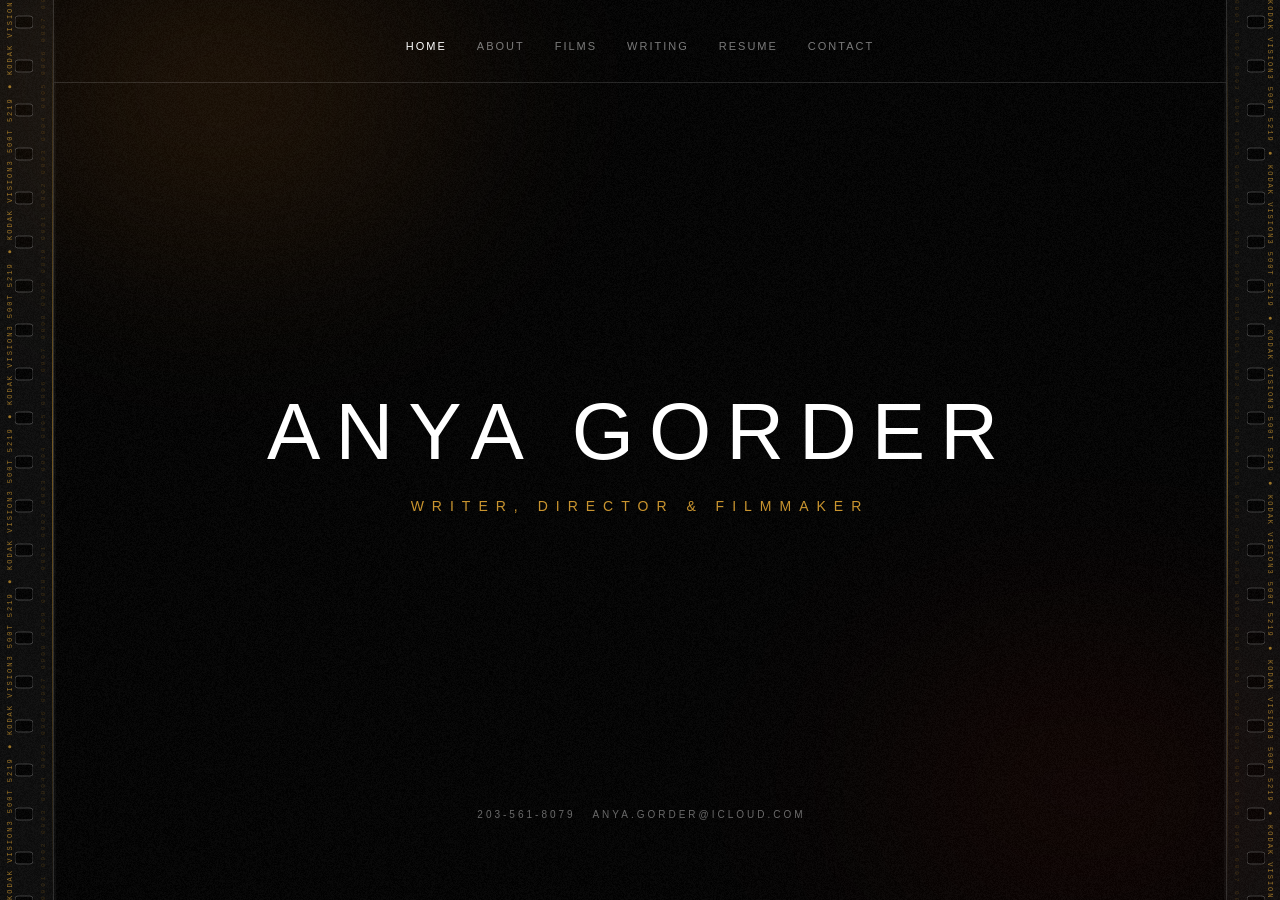
==== commit 1f1b0983: "Use optimized web video assets" ====
--- a/index.html
+++ b/index.html
@@ -22,8 +22,8 @@
   <main class="cinematic-main home-main">
     <div class="home-hero">
       <div class="home-hero-bg">
-        <video autoplay loop muted playsinline id="bg-video">
-          <source src="assets/movies/chrysalism%20(2160p).mp4#t=12" type="video/mp4">
+        <video autoplay loop muted playsinline preload="metadata" id="bg-video">
+          <source src="assets/movies/web/home-hero-720.mp4" type="video/mp4">
         </video>
       </div>
       <div class="home-hero-content">
@@ -42,19 +42,10 @@
     document.addEventListener("DOMContentLoaded", function () {
       const bgVideo = document.getElementById('bg-video');
       if (bgVideo) {
-        // Force start at 12s
-        bgVideo.currentTime = 12;
-
-        // Ensure it loops back to 12s instead of 0s
-        bgVideo.addEventListener('timeupdate', function () {
-          if (bgVideo.duration && bgVideo.currentTime >= bgVideo.duration - 0.5) {
-            bgVideo.currentTime = 12;
-            bgVideo.play();
-          }
-        });
+        bgVideo.play().catch(() => {});
       }
     });
   </script>
 </body>
 
-</html>+</html>
--- a/styles.css
+++ b/styles.css
@@ -2226,4 +2226,434 @@
 
 .glow-link:hover .resume-item-title {
   text-shadow: 0 0 15px rgba(255, 255, 255, 1);
-}+}
+
+/* ========================================================
+   MOBILE EXPERIENCE
+   ======================================================== */
+@media (max-width: 760px) {
+  body {
+    min-width: 0;
+  }
+
+  .cinematic-theme {
+    padding-left: 0;
+    padding-right: 0;
+  }
+
+  .film-strip {
+    display: none !important;
+  }
+
+  .cinematic-nav {
+    flex-wrap: wrap;
+    gap: 6px 14px;
+    padding: 16px 14px;
+  }
+
+  .cinematic-nav a {
+    padding: 7px 2px;
+    font-size: 10px;
+    letter-spacing: 1.4px;
+    line-height: 1;
+  }
+
+  .cinematic-main {
+    padding: 60px 18px;
+  }
+
+  .section-title {
+    margin-bottom: 34px;
+    font-size: clamp(22px, 7vw, 30px);
+    letter-spacing: 2.5px;
+    line-height: 1.2;
+  }
+
+  .btn-outline {
+    padding: 12px 16px;
+    line-height: 1.25;
+    text-align: center;
+  }
+
+  .cinematic-footer {
+    padding: 32px 14px;
+  }
+
+  .cinematic-footer p {
+    margin: 0;
+    font-size: 10px;
+    letter-spacing: 1.5px;
+    line-height: 1.8;
+    overflow-wrap: anywhere;
+  }
+
+  .home-nav {
+    padding-top: 16px;
+    background: linear-gradient(to bottom, rgba(0, 0, 0, 0.88) 0%, rgba(0, 0, 0, 0.45) 76%, transparent 100%);
+  }
+
+  .home-main {
+    min-height: 100svh;
+    padding: 0;
+  }
+
+  .home-hero-content {
+    width: min(100% - 32px, 520px);
+    gap: 14px;
+    padding-top: 24px;
+  }
+
+  .home-title {
+    font-size: clamp(38px, 15vw, 58px);
+    letter-spacing: clamp(4px, 2.2vw, 9px);
+    line-height: 0.95;
+    overflow-wrap: anywhere;
+    opacity: 1;
+    transform: none;
+    animation: none;
+  }
+
+  .home-subtitle {
+    max-width: 300px;
+    font-size: 10px;
+    letter-spacing: 3.5px;
+    line-height: 1.7;
+    opacity: 1;
+    transform: none;
+    animation: none;
+  }
+
+  .home-footer {
+    padding-bottom: 24px;
+  }
+
+  .cinematic-hero {
+    min-height: 72svh;
+    padding: 112px 20px 56px;
+    align-items: flex-end;
+    background-image:
+      linear-gradient(to top, rgba(0, 0, 0, 0.96) 0%, rgba(0, 0, 0, 0.58) 58%, rgba(0, 0, 0, 0.18) 100%),
+      url('assets/about_presentation.jpg');
+    background-position: center;
+  }
+
+  .hero-content h1 {
+    font-size: clamp(34px, 11vw, 48px);
+    letter-spacing: 2.5px;
+    line-height: 1.05;
+  }
+
+  .hero-content h2 {
+    margin-bottom: 28px;
+    font-size: 12px;
+    letter-spacing: 2px;
+    line-height: 1.6;
+  }
+
+  .hero-buttons {
+    gap: 10px;
+  }
+
+  .hero-logo {
+    margin-top: 48px;
+  }
+
+  .bio-container {
+    gap: 28px;
+  }
+
+  .bio-portrait {
+    max-width: 100%;
+  }
+
+  .bio-text-col {
+    font-size: 14px;
+    line-height: 1.75;
+  }
+
+  .bio-text-col p {
+    margin-bottom: 20px;
+  }
+
+  .cinematic-film-hero {
+    width: 100%;
+    height: 62svh;
+    min-height: 430px;
+  }
+
+  .hero-film-overlay {
+    background: linear-gradient(0deg, rgba(8, 8, 8, 0.95) 0%, rgba(8, 8, 8, 0.58) 46%, rgba(8, 8, 8, 0.06) 100%);
+  }
+
+  .hero-film-content {
+    left: 20px;
+    right: 20px;
+    top: auto;
+    bottom: 34px;
+    transform: none;
+    opacity: 1;
+    animation: none;
+  }
+
+  .film-title {
+    font-size: clamp(34px, 12vw, 52px);
+    letter-spacing: 0.08em;
+    animation: none;
+  }
+
+  .film-director {
+    margin-top: 8px;
+    font-size: 12px;
+    letter-spacing: 0.14em;
+    line-height: 1.5;
+    opacity: 1;
+    animation: none;
+  }
+
+  .accordion-gallery {
+    flex-direction: column;
+    gap: 18px;
+    height: auto;
+    min-height: 0;
+    max-height: none;
+    margin-bottom: 56px;
+    border: none;
+    overflow: visible;
+  }
+
+  .accordion-item,
+  .accordion-item:hover {
+    flex: none;
+  }
+
+  .accordion-item {
+    min-height: 320px;
+    border: 1px solid #222;
+  }
+
+  .accordion-item:last-child {
+    border-right: 1px solid #222;
+  }
+
+  .accordion-item:nth-child(1) .accordion-bg,
+  .accordion-item:nth-child(1):hover .accordion-bg,
+  .accordion-item:hover .accordion-bg {
+    transform: scale(1);
+  }
+
+  .accordion-item:nth-child(1) .accordion-bg {
+    object-position: 68% center;
+  }
+
+  .vertical-title-wrapper {
+    display: none;
+  }
+
+  .expanded-info {
+    width: calc(100% - 36px);
+    height: auto;
+    padding-bottom: 26px;
+    opacity: 1;
+    transform: none;
+    pointer-events: auto;
+  }
+
+  .expanded-info h3 {
+    font-size: 24px;
+    letter-spacing: 2px;
+  }
+
+  .expanded-info p {
+    font-size: 13px;
+    line-height: 1.5;
+  }
+
+  .watch-btn {
+    padding: 11px 16px;
+    line-height: 1.25;
+  }
+
+  .modal-content {
+    width: 100%;
+    max-width: none;
+    aspect-ratio: 16 / 9;
+  }
+
+  .close-modal {
+    top: 10px;
+    right: 14px;
+    font-size: 34px;
+  }
+
+  .video-controls {
+    gap: 8px;
+    padding: 16px 12px;
+  }
+
+  .control-btn {
+    min-width: 36px;
+    min-height: 36px;
+    margin: 0;
+  }
+
+  .progress-container {
+    margin: 0 4px;
+  }
+
+  .time-display {
+    display: none;
+  }
+
+  .writing-main {
+    min-height: auto;
+    padding: 58px 16px 60px;
+  }
+
+  .writing-intro {
+    margin-bottom: 34px;
+    line-height: 1.6;
+  }
+
+  .script-list {
+    gap: 22px;
+  }
+
+  .script-header {
+    padding: 26px 20px;
+  }
+
+  .script-title {
+    font-size: 22px;
+    letter-spacing: 2px;
+    line-height: 1.2;
+  }
+
+  .script-logline {
+    font-size: 14px;
+  }
+
+  .resume-main {
+    min-height: auto;
+    padding: 48px 14px;
+  }
+
+  .resume-container {
+    padding: 32px 18px;
+  }
+
+  .resume-content-box h2 {
+    letter-spacing: 3px;
+    line-height: 1.15;
+  }
+
+  .resume-content-box .subtitle {
+    margin-bottom: 30px;
+    font-size: 12px;
+    letter-spacing: 2px;
+    line-height: 1.6;
+  }
+
+  .resume-intro,
+  .resume-skills {
+    font-size: 14px;
+  }
+
+  .resume-section-title {
+    font-size: 13px;
+    letter-spacing: 1.6px;
+    line-height: 1.4;
+  }
+
+  .resume-item-header,
+  .resume-item-subtitle {
+    flex-direction: column;
+    align-items: flex-start;
+    gap: 4px;
+  }
+
+  .resume-item-date {
+    font-size: 13px;
+  }
+
+  .resume-item-bullets {
+    padding-left: 18px;
+  }
+
+  .glow-link {
+    margin: 0 0 14px;
+    padding: 14px;
+  }
+
+  .btn-large {
+    display: block;
+    width: 100%;
+    padding: 16px 18px;
+  }
+
+  .contact-main {
+    min-height: auto;
+    padding: 58px 16px;
+  }
+
+  .contact-container {
+    gap: 34px;
+  }
+
+  .contact-intro {
+    margin-bottom: 28px;
+    font-size: 14px;
+  }
+
+  .contact-details p {
+    line-height: 1.6;
+    overflow-wrap: anywhere;
+  }
+
+  .credits-ticker-wrapper {
+    height: 320px;
+    padding: 28px 18px;
+  }
+
+  .credit-block {
+    margin-bottom: 42px;
+  }
+
+  .credit-role {
+    letter-spacing: 2px;
+  }
+
+  .credit-title {
+    font-size: 18px;
+    letter-spacing: 2px;
+    line-height: 1.25;
+  }
+
+  .credit-detail {
+    line-height: 1.5;
+  }
+}
+
+@media (max-width: 420px) {
+  .cinematic-nav {
+    gap: 4px 10px;
+    padding-left: 10px;
+    padding-right: 10px;
+  }
+
+  .cinematic-nav a {
+    font-size: 9.5px;
+    letter-spacing: 1.1px;
+  }
+
+  .home-title {
+    font-size: clamp(34px, 14vw, 46px);
+  }
+
+  .home-subtitle {
+    letter-spacing: 2.7px;
+  }
+
+  .section-title {
+    letter-spacing: 2px;
+  }
+}
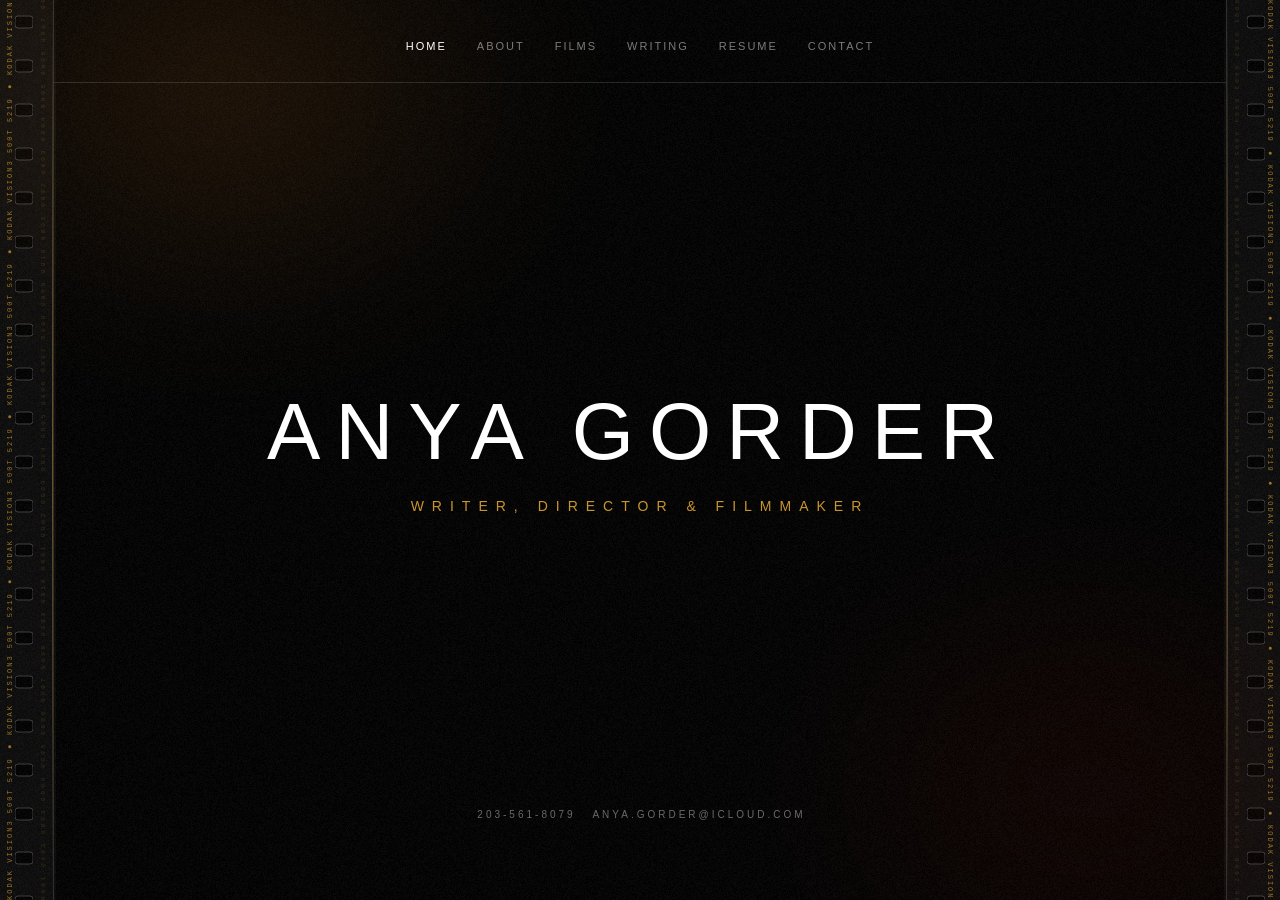
==== commit 99f93cf9: "Add adaptive HLS video playback" ====
--- a/index.html
+++ b/index.html
@@ -22,7 +22,9 @@
   <main class="cinematic-main home-main">
     <div class="home-hero">
       <div class="home-hero-bg">
-        <video autoplay loop muted playsinline preload="metadata" id="bg-video">
+        <video autoplay loop muted playsinline preload="metadata" id="bg-video"
+          data-hls-src="assets/movies/hls/home-hero/master.m3u8"
+          data-fallback-src="assets/movies/web/home-hero-720.mp4">
           <source src="assets/movies/web/home-hero-720.mp4" type="video/mp4">
         </video>
       </div>
@@ -38,10 +40,13 @@
   </footer>
 
   <script src="film-effects.js"></script>
+  <script src="assets/vendor/hls.min.js"></script>
+  <script src="adaptive-video.js"></script>
   <script>
     document.addEventListener("DOMContentLoaded", function () {
       const bgVideo = document.getElementById('bg-video');
       if (bgVideo) {
+        window.attachAdaptiveVideo(bgVideo, bgVideo.dataset.hlsSrc, bgVideo.dataset.fallbackSrc);
         bgVideo.play().catch(() => {});
       }
     });
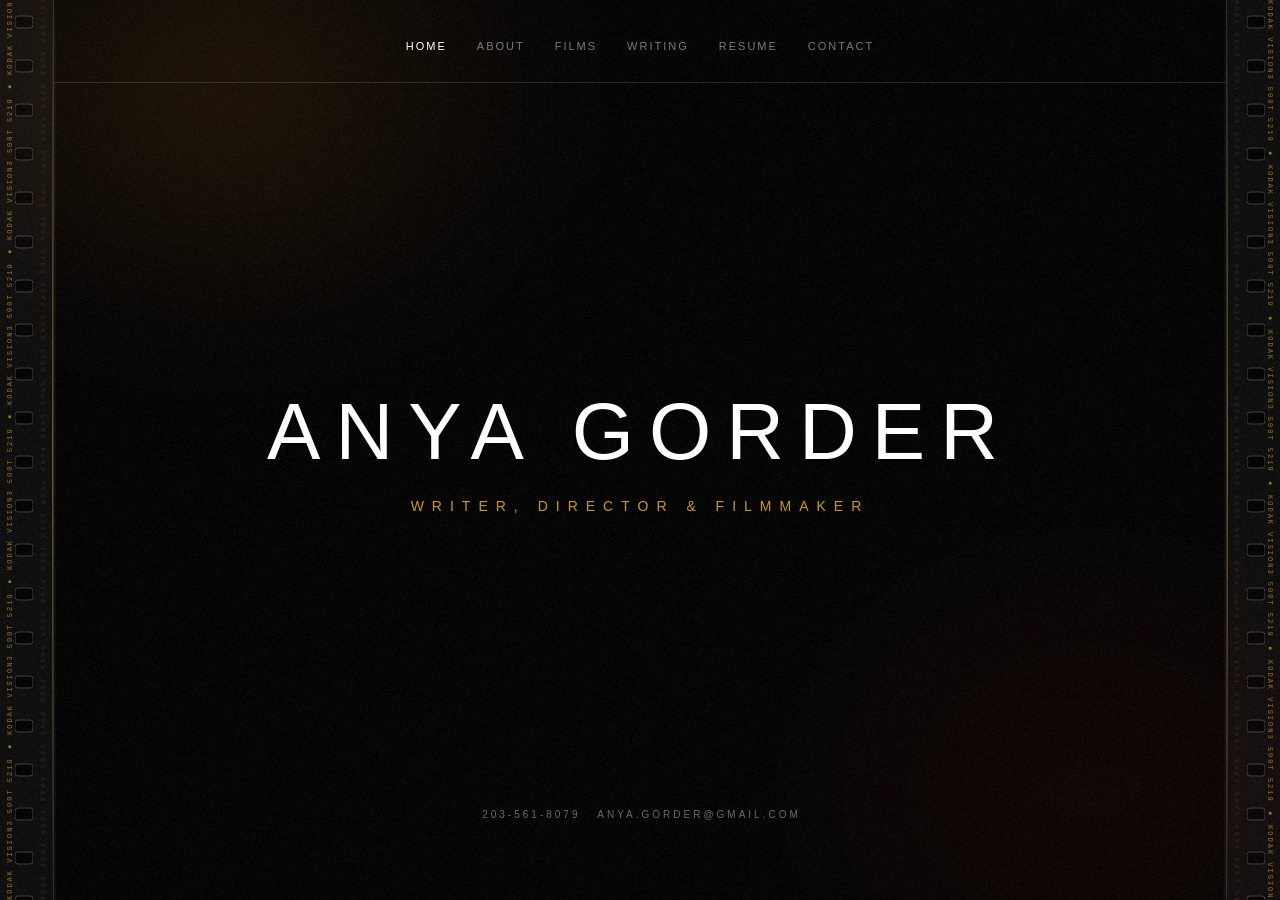
==== commit e450bb16: "Update Anya's contact email to Gmail" ====
--- a/index.html
+++ b/index.html
@@ -36,7 +36,7 @@
   </main>
 
   <footer class="cinematic-footer home-footer">
-    <p>203-561-8079&nbsp;&nbsp; ANYA.GORDER@ICLOUD.COM</p>
+    <p>203-561-8079&nbsp;&nbsp; ANYA.GORDER@GMAIL.COM</p>
   </footer>
 
   <script src="film-effects.js"></script>
